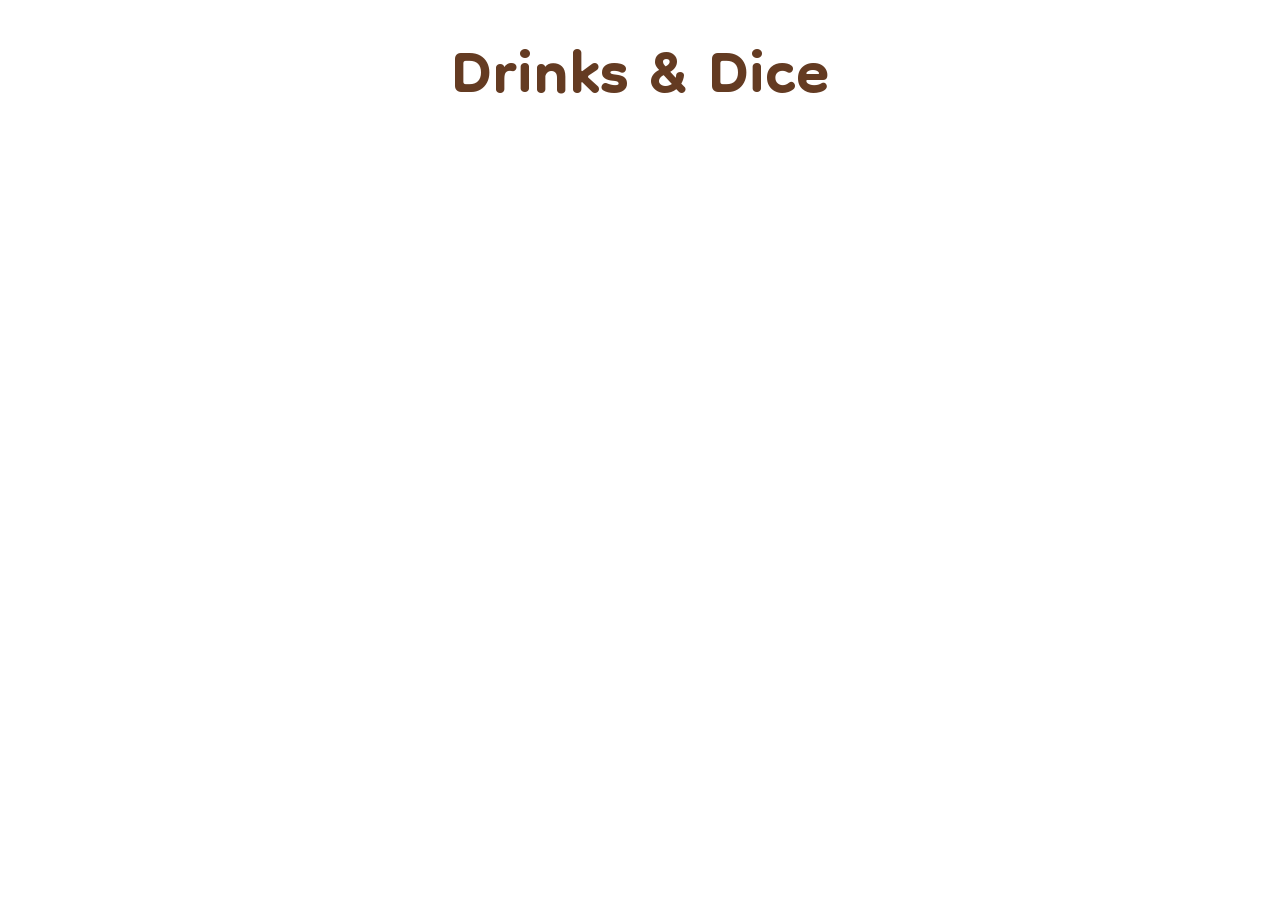
==== create-account.html @ f627ba55 "added header, added files, deleted unused code" ====
<!DOCTYPE html>
<html lang="en">

<head>
    <meta charset="UTF-8">
    <meta name="viewport" content="width=device-width, initial-scale=1.0">
    <title>Welcome to Drinks & Dice!</title>

    <!-- Fonts -->
    <link rel="preconnect" href="https://fonts.googleapis.com">
    <link rel="preconnect" href="https://fonts.gstatic.com" crossorigin>
    <link href="https://fonts.googleapis.com/css2?family=Dongle:wght@300;400;700&display=swap" rel="stylesheet">

    <!-- CSS -->
    <link rel="stylesheet" href="styles.css">
</head>

<body>

    <!-- Header -->
    <div class="header">
        <h1>Drinks & Dice</h1>
    </div>

</body>
</html>
---- styles.css ----
/* Basic Reset */
* {
    margin: 0;
    padding: 0;
    box-sizing: border-box;
}

body {
    font-family: 'Dongle', static;
    background-color: hsl(0, 0%, 100%);
    color: #513a2e;
    line-height: 1;
}

a {
    color: #643b22;
    text-decoration: none;
}

a:hover {
    text-decoration: underline;
}

/* Header */
.header {
    background-color: hsl(0, 0%, 100%);
    color: #643b22;
    padding: 2rem;
    text-align: center;
}

.header h1 {
    font-size: 6rem;
    margin-bottom: 0.5rem;
    font-family: 'Dongle',static;
}

h2, h3 {
    font-family: "Dongle", static;
    font-size: 4rem;
    color: #61422f;
    margin-bottom: 1rem;
}

 p {
    font-size: 2rem;
    margin-bottom: 1rem;
 }

.minibody {
    font-size: 3rem;
    color: #643b22;
}

/* Button Section */
.icon-button {
    display: flex;
    align-items: center;
    gap: 0.5rem;
    background-color: hsl(0, 0%, 100%);
    color: #594131;
    border: none;
    padding: 0.1rem .1rem;
    border-radius: 5px;
    font-family: 'Dongle', static;
    font-size: 1rem;
    cursor: pointer;
    transition: background-color 0.3s ease, transform 0.2s ease;
    text-decoration: none;
    box-shadow: 5px 5px .5px rgba(192, 143, 115, 0.5);
}

.icon-button:hover {
    background-color: hsl(25, 100%, 68%);
    transform: scale(1.25);
}

.icon-button:active {
    background-color: #ffb384;
    transform: scale(0.95);
}

.git-button {
    width: 20px;
    height: 20px;
    font-size: 1.5rem;
}

/* Navigation Bar */
.headerbar {
    font-size: 1.5rem;
    font-family: "Dongle", sans-serif;
    background-color: hsl(0, 0%, 100%);
    color: #65422c;
    padding: 1.5rem;
    text-align: center;
    word-spacing: normal;
}

/* cards for holding info style; non responsive @daisy */
.info-card {
    border: 2px solid hsl(33, 100%, 88%);
    border-radius: 8px;
    padding: 16px;
    background-color: #ffe8d0;
    width: 350px;
    margin: 16px auto;
    box-shadow: 0 2px 2px rgba(242, 136, 87, 0.1);
}

.info-title {
    font-size: 1.5rem;
    margin-bottom: 8px;
    color: #333;
}

.info-text {
    font-size: 1rem;
    color: #555;
}

/* Footer */
.footer {
    text-align: center;
    padding: 1.5rem;
    background-color: #ffffff;
    color: #523726;
    font-family: "Dongle", static;

}

/* Navigation Buttons Styling */
.nav-buttons {
    display: flex;
    justify-content: space-between;  /* This will place the buttons on opposite sides */
    width: 100%;  /* Make sure the container takes up the full width */
    margin-bottom: 2rem;
}

.nav-buttons a {
    font-size: 2rem;  /* Adjust this value to your desired font size */
    color: #643b22;
    font-family: 'Dongle', sans-serif;
}
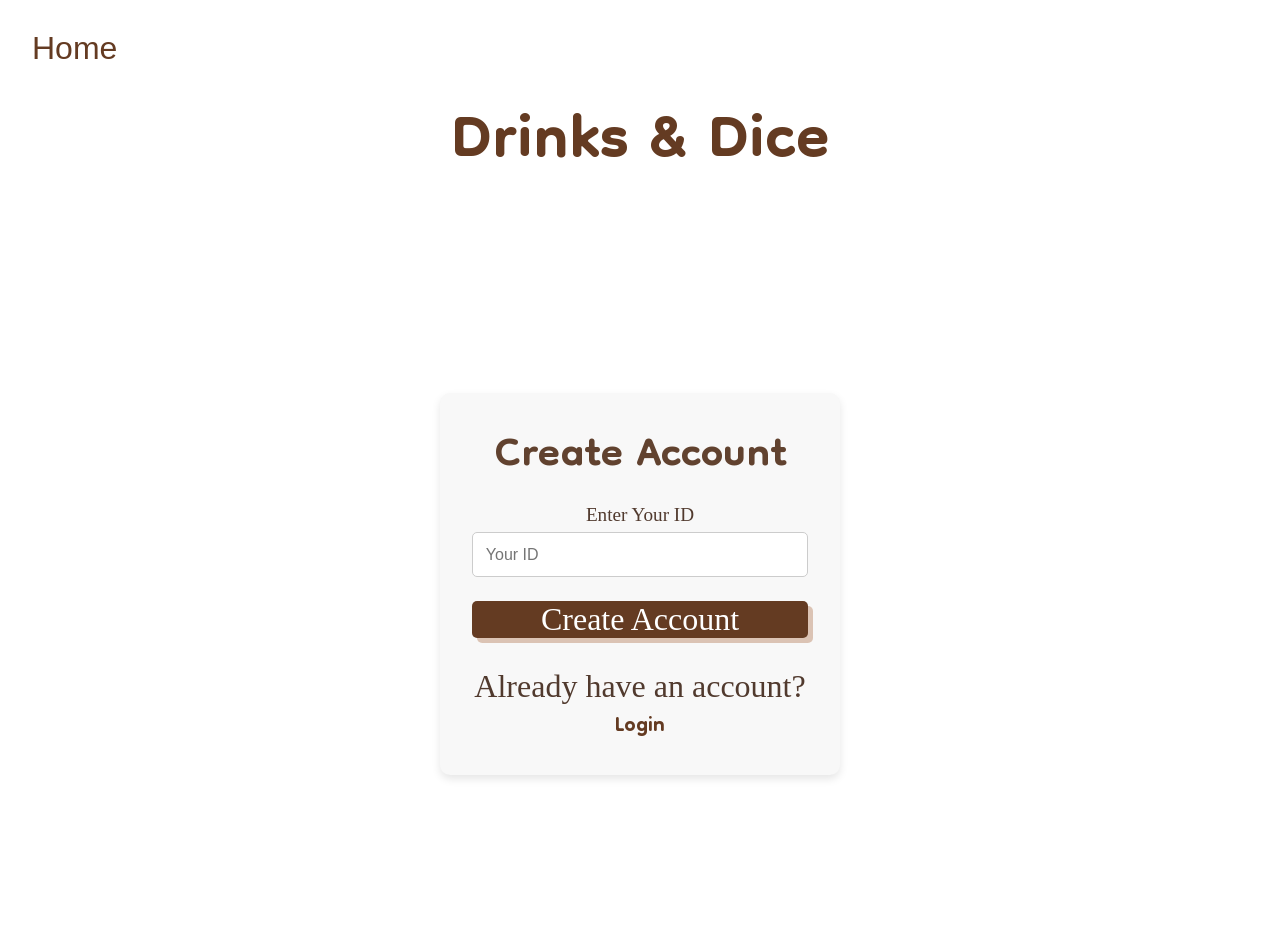
==== commit 8a9eb548: "created sign in and create acct page" ====
--- a/create-account.html
+++ b/create-account.html
@@ -19,8 +19,26 @@
 
     <!-- Header -->
     <div class="header">
+        <div class="nav-buttons">
+            <a href="home.html" class="nav-button">Home</a>
+        </div>
         <h1>Drinks & Dice</h1>
     </div>
 
+    <!-- Create Account Form -->
+    <div class="sign-in-section">
+        <div class="form-container">
+            <h2>Create Account</h2>
+            <div class="input-group">
+                <label for="userID">Enter Your ID</label>
+                <input type="text" id="userID" placeholder="Your ID" required>
+            </div>
+            <button class="sign-in-btn">Create Account</button>
+            <p class="no-account-text">Already have an account?</p>
+            <a href="sign-in.html" class="create-account-btn">Login</a>
+        </div>
+    </div>
+
 </body>
+
 </html>
--- a/styles.css
+++ b/styles.css
@@ -10,6 +10,9 @@
     background-color: hsl(0, 0%, 100%);
     color: #513a2e;
     line-height: 1;
+    margin: 0;
+    padding: 0;
+    box-sizing: border-box;
 }
 
 a {
@@ -27,12 +30,14 @@
     color: #643b22;
     padding: 2rem;
     text-align: center;
+    margin-bottom: 0px; /* Reduced margin */
 }
 
 .header h1 {
     font-size: 6rem;
     margin-bottom: 0.5rem;
     font-family: 'Dongle',static;
+    margin-bottom: 0px; /* Reduced margin */
 }
 
 h2, h3 {
@@ -141,4 +146,83 @@
     font-size: 2rem;  /* Adjust this value to your desired font size */
     color: #643b22;
     font-family: 'Dongle', sans-serif;
-}+}
+
+/* Sign In Page Styles */
+.sign-in-section {
+    display: flex;
+    justify-content: center;
+    align-items: center;
+    height: 80vh;
+    padding: 0rem;
+}
+
+.form-container {
+    background-color: #f8f8f8;
+    padding: 2rem;
+    border-radius: 10px;
+    box-shadow: 0px 4px 8px rgba(0, 0, 0, 0.1);
+    width: 100%;
+    max-width: 400px;
+    text-align: center;
+}
+
+.input-group {
+    margin-bottom: 0rem;
+}
+
+.input-group label {
+    font-size: 1.2rem;
+    display: block;
+    margin-bottom: 0.5rem;
+}
+
+.input-group input {
+    width: 100%;
+    padding: 0.8rem;
+    font-size: 1rem;
+    border-radius: 5px;
+    border: 1px solid #ccc;
+    margin-bottom: 1.5rem;
+}
+
+.sign-in-btn {
+    width: 100%;
+    background-color: #643b22;
+    color: #fff;
+    border: none;
+    font-family: 'Dongle', static;
+    font-size: 2rem;
+    cursor: pointer;
+    border-radius: 5px;
+    transition: background-color 0.3s ease, transform 0.2s ease;
+    box-shadow: 5px 5px .5px rgba(192, 143, 115, 0.5);
+}
+
+.sign-in-btn:hover {
+    background-color: #ff6f14;
+    transform: scale(1.10);
+}
+
+.sign-in-btn:active {
+    background-color: #ff6f14;
+    transform: scale(0.95);
+}
+
+.no-account-text {
+    font-size: 2rem;
+    margin-top: 2rem;
+}
+
+.create-account-btn {
+    margin-top: -1rem;
+    display: inline-block;
+    font-size: 2rem;
+    color: #643b22;
+    text-decoration: none;
+    font-weight: bold;
+}
+
+.create-account-btn:hover {
+    color: #ff6f14;
+}
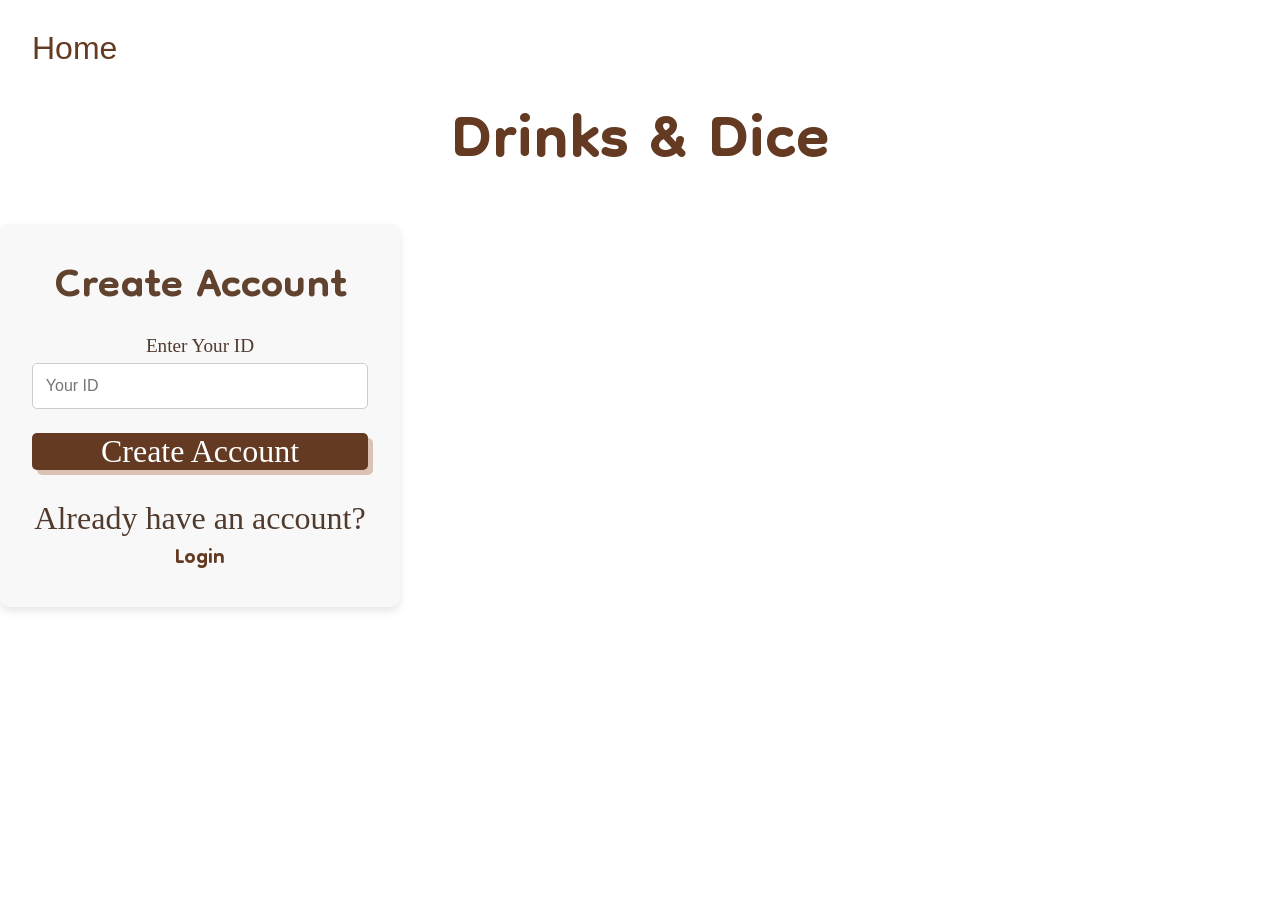
==== commit b305ad14: "more stuff" ====
--- a/create-account.html
+++ b/create-account.html
@@ -26,14 +26,17 @@
     </div>
 
     <!-- Create Account Form -->
-    <div class="sign-in-section">
+    <div class="box-section">
         <div class="form-container">
             <h2>Create Account</h2>
-            <div class="input-group">
-                <label for="userID">Enter Your ID</label>
-                <input type="text" id="userID" placeholder="Your ID" required>
-            </div>
-            <button class="sign-in-btn">Create Account</button>
+            <form action="menu.html" method="GET">
+                <div class="input-group">
+                    <label for="userID">Enter Your ID</label>
+                    <input type="text" id="userID" name="userID" placeholder="Your ID" required>
+                </div>
+                <button type="submit" class="sign-in-btn">Create Account</button>
+            </form>
+
             <p class="no-account-text">Already have an account?</p>
             <a href="sign-in.html" class="create-account-btn">Login</a>
         </div>
--- a/styles.css
+++ b/styles.css
@@ -102,6 +102,14 @@
     word-spacing: normal;
 }
 
+.card-container {
+    display: grid;
+    grid-template-columns: repeat(auto-fit, minmax(350px, 1fr)); /* Adjusts based on space */
+    gap: 0px; /* Space between the cards */
+    margin: 16px auto;
+    max-width: 2000px; /* Adjust as needed for your layout */
+}
+
 /* cards for holding info style; non responsive @daisy */
 .info-card {
     border: 2px solid hsl(33, 100%, 88%);
@@ -153,7 +161,7 @@
     display: flex;
     justify-content: center;
     align-items: center;
-    height: 80vh;
+    height: 50vh;
     padding: 0rem;
 }
 
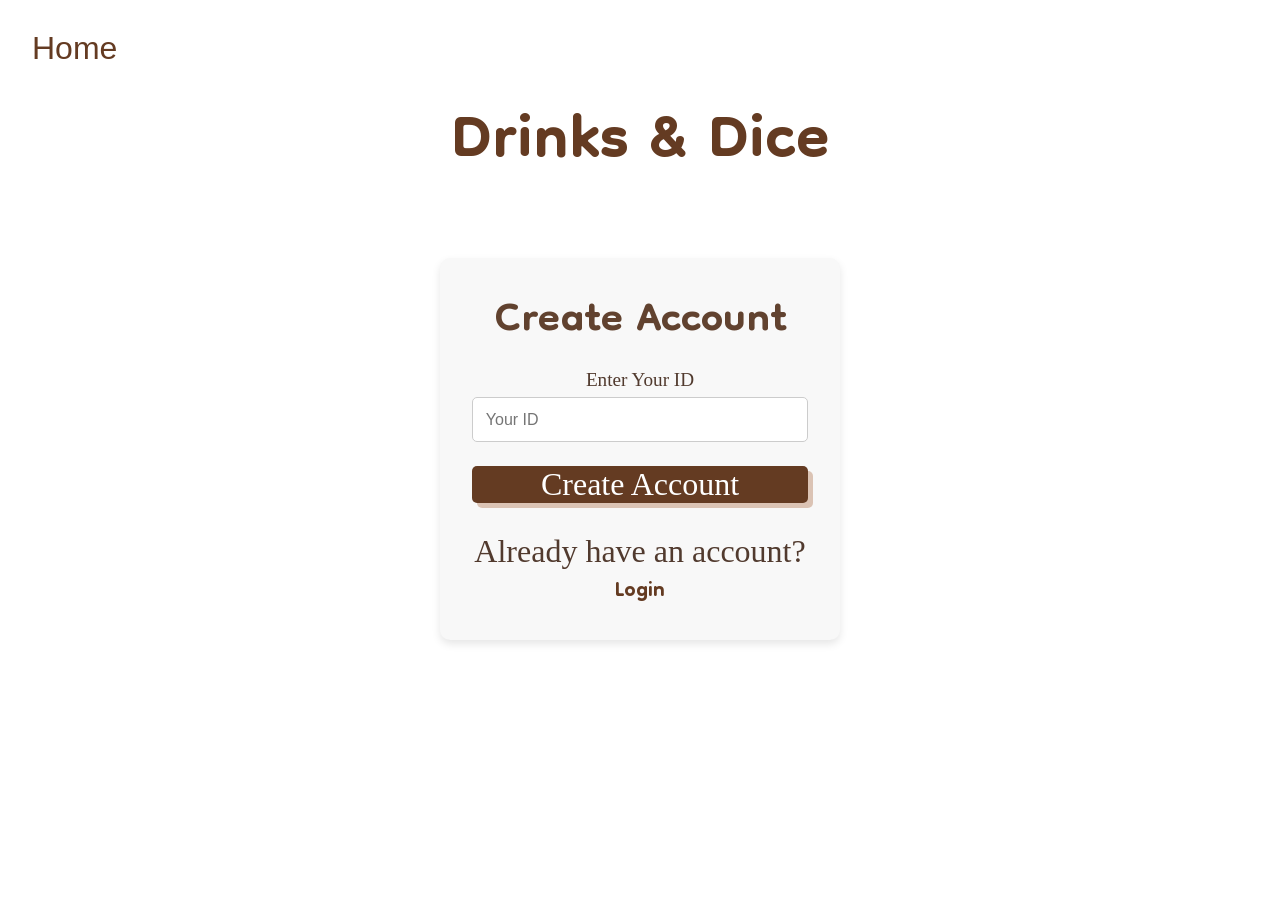
==== commit 8e458b01: "front end stuff" ====
--- a/create-account.html
+++ b/create-account.html
@@ -34,7 +34,7 @@
                     <label for="userID">Enter Your ID</label>
                     <input type="text" id="userID" name="userID" placeholder="Your ID" required>
                 </div>
-                <button type="submit" class="sign-in-btn">Create Account</button>
+                <button type="submit" class="btn">Create Account</button>
             </form>
 
             <p class="no-account-text">Already have an account?</p>
--- a/styles.css
+++ b/styles.css
@@ -37,6 +37,7 @@
     font-size: 6rem;
     margin-bottom: 0.5rem;
     font-family: 'Dongle',static;
+    font-weight: bold;
     margin-bottom: 0px; /* Reduced margin */
 }
 
@@ -157,7 +158,7 @@
 }
 
 /* Sign In Page Styles */
-.sign-in-section {
+.box-section {
     display: flex;
     justify-content: center;
     align-items: center;
@@ -194,7 +195,7 @@
     margin-bottom: 1.5rem;
 }
 
-.sign-in-btn {
+.btn {
     width: 100%;
     background-color: #643b22;
     color: #fff;
@@ -207,12 +208,12 @@
     box-shadow: 5px 5px .5px rgba(192, 143, 115, 0.5);
 }
 
-.sign-in-btn:hover {
+.btn:hover {
     background-color: #ff6f14;
     transform: scale(1.10);
 }
 
-.sign-in-btn:active {
+.btn:active {
     background-color: #ff6f14;
     transform: scale(0.95);
 }
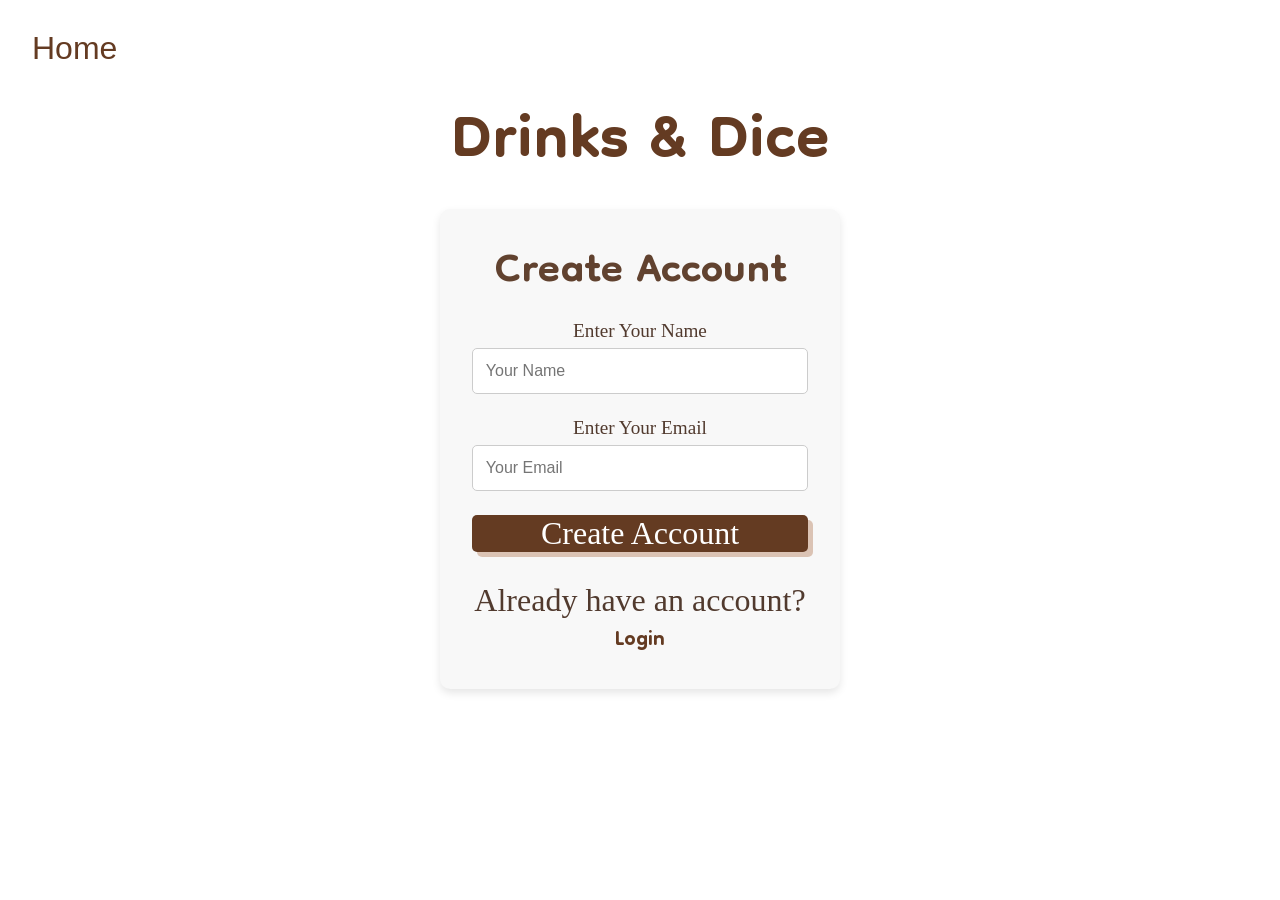
==== commit 0b004f80: "fixed some stuff" ====
--- a/create-account.html
+++ b/create-account.html
@@ -31,8 +31,12 @@
             <h2>Create Account</h2>
             <form action="menu.html" method="GET">
                 <div class="input-group">
-                    <label for="userID">Enter Your ID</label>
-                    <input type="text" id="userID" name="userID" placeholder="Your ID" required>
+                    <label for="userName">Enter Your Name</label>
+                    <input type="text" id="userName" name="userName" placeholder="Your Name" required>
+                </div>
+                <div class="input-group">
+                    <label for="userEmail">Enter Your Email</label>
+                    <input type="email" id="userEmail" name="userEmail" placeholder="Your Email" required>
                 </div>
                 <button type="submit" class="btn">Create Account</button>
             </form>
@@ -44,4 +48,4 @@
 
 </body>
 
-</html>+</html>
